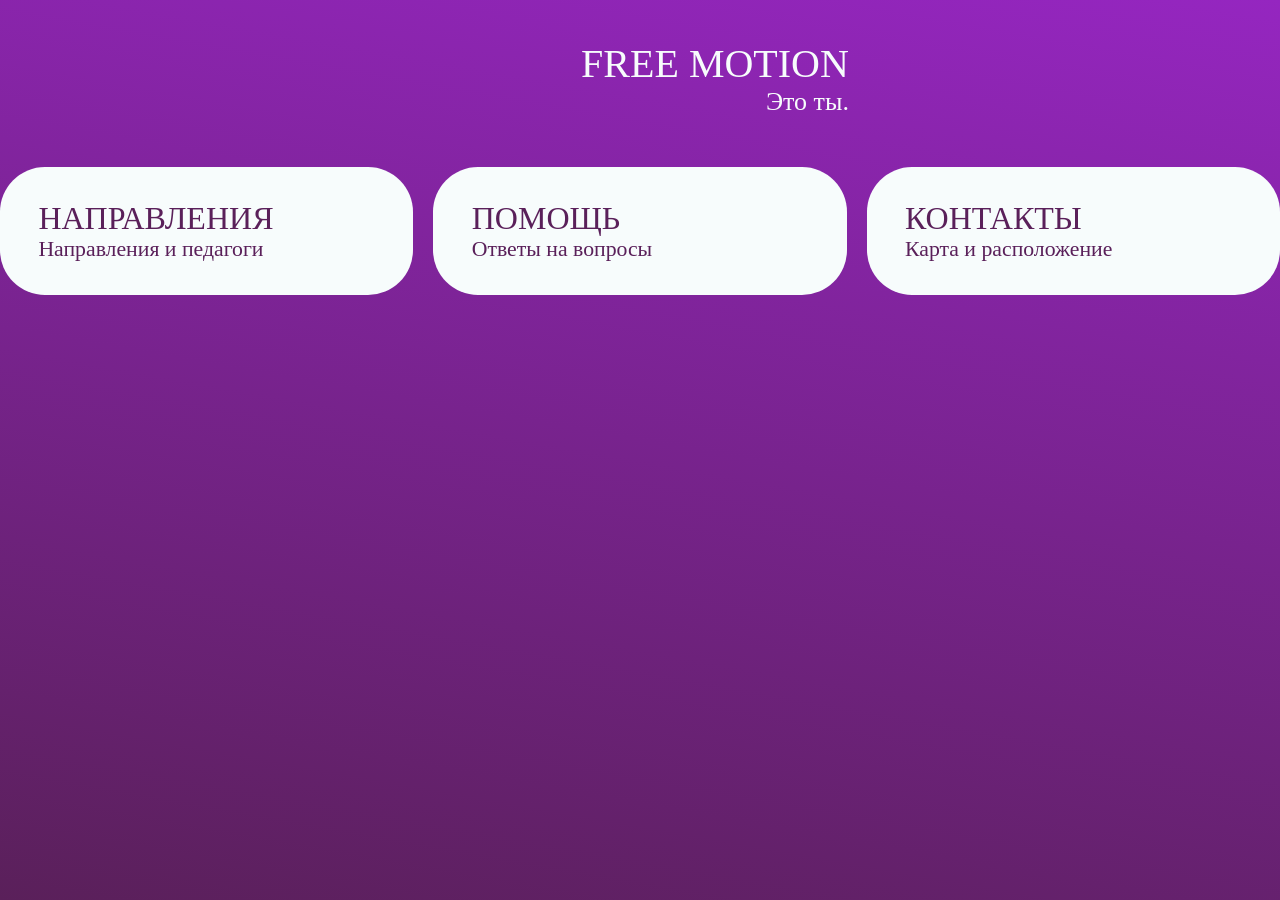
==== index.html @ 20d0e59f "Add files via upload" ====
<!DOCTYPE html>
<html lang="ru">

<head>
	<meta charset="UTF-8">
	<meta name="viewport" content="width=device-width, initial-scale=1.0">
	<title>FREE MOTION - Главная</title>
	<link rel="icon" href="/img/favicon.png">
    <link rel="stylesheet" href="/style.css">
    <link rel="stylesheet" href="/index.css">
    <meta name="theme-color" content="#9526c0">
</head>

<body>

    <main>
        <div class="main">
            <div class="header">
                <div class="logo">
                    <a href="/"><img src="/img/logo.png" alt=""></a>
                    <div class="name">
                        <p><a class="name1" href="/">FREE MOTION</a></p>
                        <p><a class="name2" href="/">Это ты.</a></p>
                    </div>
                </div>
            </div>
            <div class="index">
                <h1>Узнай подробнее</h1>
                <h2>о школе танцев</h2>
            </div>
            <div class="container">
                <div class="plitka">

                    <a href="/directions.html">
                        <div class="block">
                            <div class="zag">
                                <img src="/img/index/nap.png" data-hover="/img/index/nap-hover.png" alt="">
                                <div class="nm">
                                    <h1>Направления</h1>
                                    <h2>Направления и педагоги</h2>
                                </div>
                            </div>
                            <div class="img">
                                <img src="/img/index/napi.jpg" alt="">
                            </div>
                        </div>
                    </a>

                    <a href="/help.html">
                        <div class="block">
                            <div class="zag">
                                <img src="/img/index/vop.png" data-hover="/img/index/vop-hover.png" alt="">
                                <div class="nm">
                                    <h1>Помощь</h1>
                                    <h2>Ответы на вопросы</h2>  
                                </div>
                            </div>
                            <div class="img">
                                <img src="/img/index/vopi.jpg" alt="">
                            </div>
                        </div>
                    </a>
                    
                    <a href="/contact.html">
                        <div class="block">
                            <div class="zag">
                                <img src="/img/index/map.png" data-hover="/img/index/map-hover.png" alt="">
                                <div class="nm">
                                    <h1>Контакты</h1>
                                    <h2>Карта и расположение</h2>
                                </div>
                            </div>
                            <div class="img">
                                <img src="/img/index/mapi.jpg" alt="">
                            </div>
                        </div>
                    </a>

                </div>
            </div>


        </div>
    </main>

    <a id="top" href="#"><img src="/img/top.svg" alt=""></a>

    <script src="https://ajax.googleapis.com/ajax/libs/jquery/3.7.1/jquery.min.js"></script>
    <script src="/main.js"></script>

</body>

</html>
---- style.css ----
/* Шрифты */
@font-face {
    font-family: "TTNorms-Regular";
    src: url(/font/TTNorms-Regular.woff2);
}

@font-face {
    font-family: "TTNorms-Bold";
    src: url(/font/TTNorms-Bold.woff2);
}






/* Шаблоны */
:root {
    --light: #f7fcfc;
    --dark: #171717;
    --grey-light: #9f9f9f;
    --gray-dark: #2c2c2c;
    --purple-light: #9526c0;
    --purple-dark: #5a205a;
    --gradient: linear-gradient(10deg,#5a205a 0%, #9526c0 100%);
}





/* Базовые настройки */
*{
    margin: 0;
    padding: 0;
    font-family: "TTNorms-Regular";
    color: var(--light);
    text-decoration: none;
}





/* Плавная анимация перемещений */
html {
  scroll-behavior: smooth;
}





/* Белый фон */
body {
    background: var(--light);
}





/* Скролл бар */
body::-webkit-scrollbar {
  width: 15px;
}

body::-webkit-scrollbar-track {
  background: var(--gray-dark);
}

body::-webkit-scrollbar-thumb {
  background: var(--grey-light);
  border-radius: 20px;
  border: 3px solid var(--gray-dark);
}





#top img {
    width: 100px;
    height: 35px;
    pointer-events: none;
    transition: filter 0.3s ease;
}

/* Стиль по умолчанию */
#top {
    position: fixed;
    right: 20px;
    bottom: 20px;
    background: rgba(0, 0, 0, 0);
    border: none;
    outline: none;
    cursor: pointer;
    display: none;
    z-index: 10;
    transition: filter 0.3s ease;
}

/* При попадании в подвал — меняем цвет (пример: делаем белым) */
#top.in-footer img {
    filter: brightness(0) invert(1); /* Пример: иконка становится белой */
}

@media (hover: hover) {
    #top:hover {
        transform: scale(1.1);
    }
}














/* Адаптивность */
@media (max-width: 768px) {
    
/* Якорь */
#top img {
    width: 75px;
    height: 25px;
}

#top {
    width: 75px;
    height: 25px;
}

}
---- index.css ----
body {
    background: var(--gradient);
    min-height: 100vh;
}






.header {
    display: flex;
    align-items: center;
    margin: auto;
    justify-content: center;
    width: 100%;
    max-width: 1000px;
    padding: 10px 0;
    box-sizing: border-box;
    padding-top: 40px;
    
}

.logo {
    display: flex;
    align-items: center;
}

.logo img {
    width: 150px;
    display: block;
}

.name {
    display: flex;
    margin: 0px 40px;
    flex-direction: column;
    align-items: flex-end;
}

.name1 {
    font-family: "TTNorms-bold";
    font-size: 40px;
    white-space: nowrap;
}

 .name2 {
    font-size: 26px;
}





.index {
    display: none;
    padding-top: 50px;
    padding-bottom: 50px;
}

.index h1 {
    font-family: "TTNorms-bold";
    color: var(--light);
    font-size: 36px;
    text-align: center;
    font-weight: normal;
    text-transform: uppercase;
}

.index h2 {
    color: var(--light);
    text-align: center;
    font-size: 30px;
    font-weight: normal;
}

















.container {
    max-width: 1600px;
    width: 100%;
    margin: 0 auto;
    box-sizing: border-box;
    padding: 40px 0 40px;
}

.plitka {
    display: grid;
    grid-template-columns: repeat(auto-fit, minmax(280px, 3fr));
    gap: 20px;
}

.block {
    border-radius: 5vh;
    background: var(--light);
    transition: box-shadow 0.3s ease;
}

@media (hover: hover) {
.block:hover {
    box-shadow: 0 0 60px #d45cff, 0 0 70px #ff66ff;
}
}

.block a {
    display: block;
    height: 100%;
    width: 100%;
    border-radius: 5vh;
    overflow: hidden;
}


.zag {
    display: flex;
    align-items: center;
    padding: 20px 40px;
    padding: 2vw;
    gap: 1vw;
}

.zag img {
    height: clamp(40px, 6vw, 80px);
    flex-shrink: 0;
}

.nm h1 {
    font-family: "TTNorms-bold";
    color: var(--purple-dark);
     font-size: clamp(20px, 2.5vw, 32px);
    font-weight: normal;
    text-transform: uppercase;
    white-space: nowrap;
    transition: color 0.3s ease;
}

.nm h2 {
    color: var(--purple-dark);
    font-size: clamp(16px, 1.7vw, 26px);
    font-weight: normal;
    white-space: nowrap;
    transition: color 0.3s ease;
}

.img {
    width: 100%;
    overflow: hidden;
    border-radius: 0 0 5vh 5vh;
}

.img img {
    width: 100%;
    height: auto;
    display: block;
    object-fit: cover;
    border-radius: 0 0 5vh 5vh;
    pointer-events: none;
    transition: transform 0.4s ease;
}


@media (hover: hover) {
.block:hover .img img {
    transform: scale(1.1);
}
}

@media (hover: hover) {
.block:hover .nm h1,
.block:hover .nm h2 {
    color: var(--purple-light);
}
}



















/* Адаптивность */
@media (max-width: 768px) {

body {
    background: var(--gradient);
    min-height: 100vh;
    height: 100%;
}

.header {
    display: flex;
    align-items: center;
    margin: auto;
    justify-content: center;
    width: 100%;
    max-width: 1000px;
    padding: 10px 0;
    box-sizing: border-box;
}

.logo {
    display: flex;
    align-items: center;
}

.logo img {
    width: 110px;
    display: block;
}

.name {
    display: flex;
    margin: 0px 0 0 30px ;
    flex-direction: column;
    align-items: flex-end;
}

.name1 {
    font-family: "TTNorms-bold";
    font-size: 26px;
    white-space: nowrap;
}

.name2 {
    font-size: 15px;
}



.index {
    display: block;
    padding-top: 50px;
    padding-bottom: 0px;
}

.index h1 {
    font-family: "TTNorms-bold";
    color: var(--light);
    font-size: 26px;
    text-align: center;
    font-weight: normal;
    text-transform: uppercase;
}

.index h2 {
    color: var(--light);
    text-align: center;
    font-size: 22px;
    font-weight: normal;
}








.container {
    max-width: 1600px;
    width: 100%;
    margin: 50px auto ;
    box-sizing: border-box;
    padding-bottom: 00px;
    padding: 10px 0 40px;
}

.plitka {
    display: flex;
    flex-direction: column;
    gap: 20px;
}

.block {
    border-radius:5vh;
    background: var(--light);
    transition: box-shadow 0.3s ease;
    display: flex;
    flex-direction: row-reverse;
    align-items: center;
    padding: 5px;
    height: 80px;
}


@media (hover: hover) {
.block:hover {
    box-shadow: 0 0 60px #d45cff, 0 0 70px #ff66ff;
}
}

.block a {
    display: block;
    height: 100%;
    width: 100%;
    border-radius: 5vh;
    overflow: hidden;
    
}


.zag {
    display: flex;
    align-items: center;
    gap: 5vw;
    flex: 1;
    padding: 0 0 0 60px;
}

.zag img {
    flex-shrink: 0;
    height: 60px;
}

.nm h1 {
    font-family: "TTNorms-bold";
    color: var(--purple-dark);
    font-size: 20px;
    font-weight: normal;
    text-transform: uppercase;
    white-space: nowrap;
    transition: color 0.3s ease;
}

.nm h2 {
    color: var(--purple-dark);
    font-size: 14px;
    font-weight: normal;
    white-space: nowrap;
    transition: color 0.3s ease;
}

.img {
    flex-shrink: 0;
    width: 100px;
    height: 100px;
    border-radius: 0%;
    overflow: hidden;
    display: none;
}

.img img {
    width: 100%;
    display: block;
    object-fit: cover;
    border-radius: 0 0 5vh 5vh;
    pointer-events: none;
    transition: transform 0.4s ease;
    height: 100%;
    border-radius: 100%;
    
}


@media (hover: hover) {
.block:hover .img img {
    transform: scale(1.1);
}
}

@media (hover: hover) {
.block:hover .nm h1,
.block:hover .nm h2 {
    color: var(--purple-light);
}
}

}
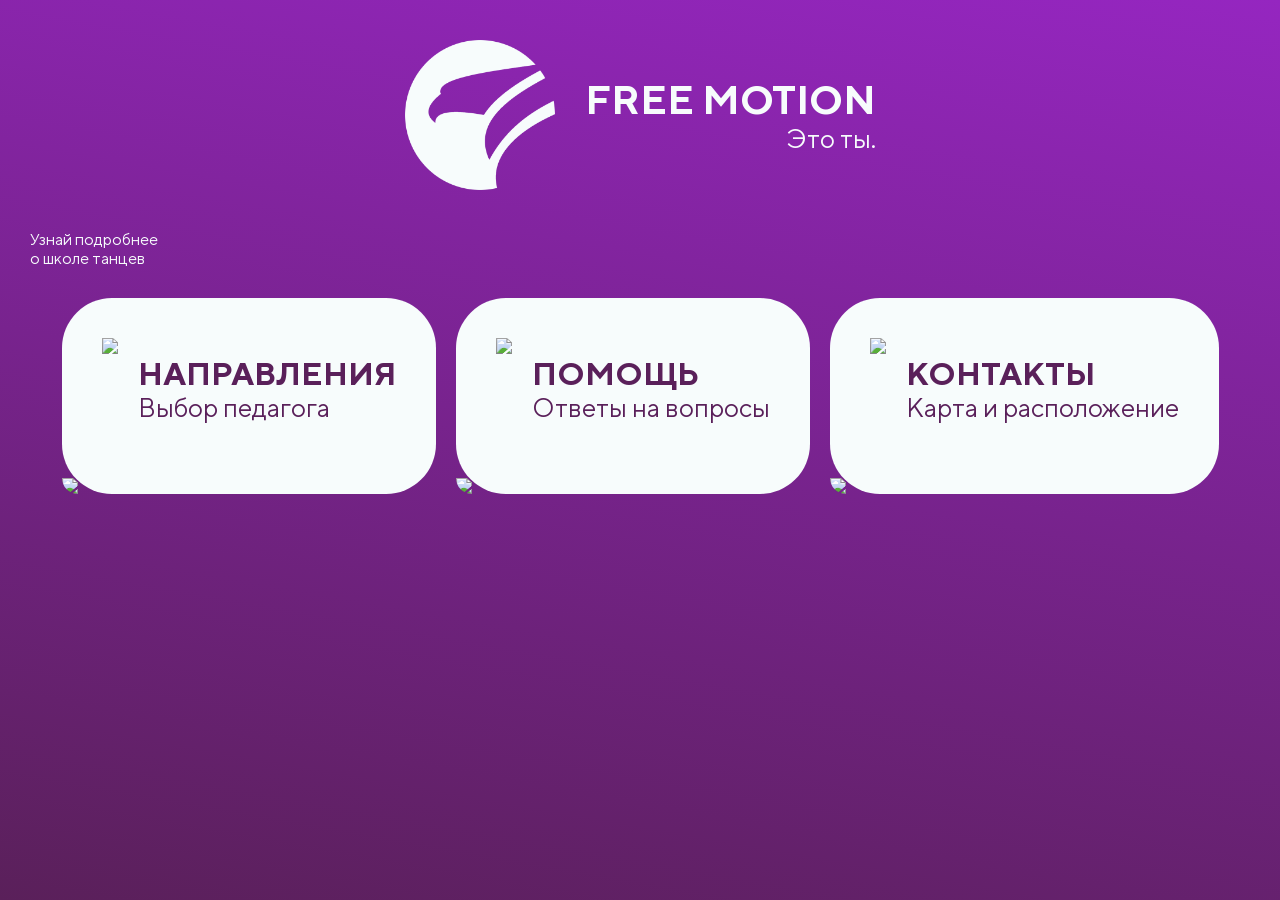
==== commit 02409fa8: "Add files via upload" ====
--- a/index.html
+++ b/index.html
@@ -2,92 +2,89 @@
 <html lang="ru">
 
 <head>
-	<meta charset="UTF-8">
-	<meta name="viewport" content="width=device-width, initial-scale=1.0">
-	<title>FREE MOTION - Главная</title>
-	<link rel="icon" href="/img/favicon.png">
-    <link rel="stylesheet" href="/style.css">
+    <meta charset="UTF-8">
+    <meta name="viewport" content="width=device-width, initial-scale=1.0, maximum-scale=1.0, user-scalable=no">
+    <title>FREE MOTION - Главная</title>
+    <meta name="apple-mobile-web-app-capable" content="yes">
+    <link rel="icon" href="/assets/icons/icon.png">
+    <link rel="apple-touch-icon" href="/assets/icons/icon.png">
+    <link rel="stylesheet" href="/assets/css/styles.css">
+    <link rel="stylesheet" href="/assets/css/site.css">
     <link rel="stylesheet" href="/index.css">
-    <meta name="theme-color" content="#9526c0">
 </head>
 
+<div class="topbar"></div>
+
 <body>
+    <header>
+        <div class="header">
+            <div class="brand">
+                <a href="/"><img src="/assets/icons/logo.png"></a>
+                <div class="titles">
+                    <p class="title">FREE MOTION</p>
+                    <p class="subtitle">Это ты.</p>
+                </div>
+            </div>
+        </div>
+    </header>
 
     <main>
-        <div class="main">
-            <div class="header">
-                <div class="logo">
-                    <a href="/"><img src="/img/logo.png" alt=""></a>
-                    <div class="name">
-                        <p><a class="name1" href="/">FREE MOTION</a></p>
-                        <p><a class="name2" href="/">Это ты.</a></p>
+        <div class="head">
+            <p>Узнай подробнее</p>
+            <p>о школе танцев</p>
+        </div>
+
+        <div class="index">
+            <a href="/directions/">
+                <div class="index-block">
+                    <div class="block-header">
+                        <img class="header-img" src="/assets/images/main/directions.webp">
+                        <img class="header-img hover" src="/assets/images/main/directions-hover.webp">
+                        <div class="block-title">
+                            <p>Направления</p>
+                            <p>Выбор педагога</p>
+                        </div>
+                    </div>
+                    <div class="block-img">
+                        <img src="/assets/images/main/directions-img.webp">
                     </div>
                 </div>
-            </div>
-            <div class="index">
-                <h1>Узнай подробнее</h1>
-                <h2>о школе танцев</h2>
-            </div>
-            <div class="container">
-                <div class="plitka">
-
-                    <a href="/directions.html">
-                        <div class="block">
-                            <div class="zag">
-                                <img src="/img/index/nap.png" data-hover="/img/index/nap-hover.png" alt="">
-                                <div class="nm">
-                                    <h1>Направления</h1>
-                                    <h2>Направления и педагоги</h2>
-                                </div>
-                            </div>
-                            <div class="img">
-                                <img src="/img/index/napi.jpg" alt="">
-                            </div>
+            </a>
+            <a href="/help/">
+                <div class="index-block">
+                    <div class="block-header">
+                        <img class="header-img" src="/assets/images/main/help.webp">
+                        <img class="header-img hover" src="/assets/images/main/help-hover.webp">
+                        <div class="block-title">
+                            <p>Помощь</p>
+                            <p>Ответы на вопросы</p>
                         </div>
-                    </a>
-
-                    <a href="/help.html">
-                        <div class="block">
-                            <div class="zag">
-                                <img src="/img/index/vop.png" data-hover="/img/index/vop-hover.png" alt="">
-                                <div class="nm">
-                                    <h1>Помощь</h1>
-                                    <h2>Ответы на вопросы</h2>  
-                                </div>
-                            </div>
-                            <div class="img">
-                                <img src="/img/index/vopi.jpg" alt="">
-                            </div>
+                    </div>
+                    <div class="block-img">
+                        <img src="/assets/images/main/help-img.webp">
+                    </div>
+                </div>
+            </a>
+            <a href="/contact/">
+                <div class="index-block">
+                    <div class="block-header">
+                        <img class="header-img" src="/assets/images/main/contact.webp">
+                        <img class="header-img hover" src="/assets/images/main/contact-hover.webp">
+                        <div class="block-title">
+                            <p>Контакты</p>
+                            <p>Карта и расположение</p>
                         </div>
-                    </a>
-                    
-                    <a href="/contact.html">
-                        <div class="block">
-                            <div class="zag">
-                                <img src="/img/index/map.png" data-hover="/img/index/map-hover.png" alt="">
-                                <div class="nm">
-                                    <h1>Контакты</h1>
-                                    <h2>Карта и расположение</h2>
-                                </div>
-                            </div>
-                            <div class="img">
-                                <img src="/img/index/mapi.jpg" alt="">
-                            </div>
-                        </div>
-                    </a>
-
+                    </div>
+                    <div class="block-img">
+                        <img src="/assets/images/main/contact-img.webp">
+                    </div>
                 </div>
-            </div>
-
-
+            </a>
         </div>
     </main>
 
-    <a id="top" href="#"><img src="/img/top.svg" alt=""></a>
-
-    <script src="https://ajax.googleapis.com/ajax/libs/jquery/3.7.1/jquery.min.js"></script>
-    <script src="/main.js"></script>
-
 </body>
 
+<div class="bottombar"></div>
+
 </html>
--- a/assets/css/styles.css
+++ b/assets/css/styles.css
@@ -0,0 +1,76 @@
+/* Импорты */
+@import "/assets/css/header.css";
+@import "/assets/css/main.css";
+@import "/assets/css/footer.css";
+@import "/assets/css/loader.css";
+@import "/assets/css/modal.css";
+
+@font-face {
+    font-family: "TTNorms";
+    src: url("/assets/fonts/TTNorms-Regular.woff2");
+    font-weight: 400;
+}
+
+@font-face {
+    font-family: "TTNorms";
+    src: url("/assets/fonts/TTNorms-Bold.woff2");
+    font-weight: 700;
+}
+
+:root {
+    --light: #f7fcfc;
+    --dark: #171717;
+    --purple-light: #9526c0;
+    --purple-dark: #5a205a;
+    --glass: #f2f0fa;
+    --white: #ffffff;
+    --gradient: linear-gradient(10deg, var(--purple-dark) 0%, var(--purple-light) 100%);
+    --radius-small: 30px;
+    --radius-big: 50px;
+    --shadow: 0 5px 25px #17171710;
+    --text13: 13px;
+    --text15: 15px;
+    --text18: 18px;
+    --text22: 22px;
+    --text26: 26px;
+}
+
+*,
+*::before,
+*::after {
+    box-sizing: border-box;
+    margin: 0;
+    padding: 0;
+    font-family: "TTNorms";
+    text-decoration: none;
+}
+
+img {
+    display: block;
+}
+
+body {
+    background: var(--light);
+}
+
+.topbar {
+    pointer-events: none;
+    position: fixed;
+    top: 0px;
+    z-index: 999;
+    width: 100%;
+    height: 11px;
+    background: #9526c0;
+    mask-image: linear-gradient(to right, transparent, transparent);
+}
+
+.bottombar {
+    pointer-events: none;
+    position: fixed;
+    bottom: 0px;
+    z-index: 999;
+    width: 100%;
+    height: 11px;
+    background: #9526c0;
+    mask-image: linear-gradient(to right, transparent, transparent);
+}
--- a/index.css
+++ b/index.css
@@ -3,202 +3,106 @@
     min-height: 100vh;
 }
 
-
-
-
-
+header {
+    background: none;
+    position: static;
+}
 
 .header {
-    display: flex;
-    align-items: center;
-    margin: auto;
+    padding-top: 40px;
     justify-content: center;
-    width: 100%;
-    max-width: 1000px;
-    padding: 10px 0;
-    box-sizing: border-box;
-    padding-top: 40px;
-    
 }
 
-.logo {
-    display: flex;
-    align-items: center;
+.brand img {
+    height: 150px;
 }
 
-.logo img {
-    width: 150px;
-    display: block;
+.title {
+    font-size: 40px;
 }
 
-.name {
-    display: flex;
-    margin: 0px 40px;
-    flex-direction: column;
-    align-items: flex-end;
+.subtitle {
+    font-size: var(--text26);
 }
 
-.name1 {
-    font-family: "TTNorms-bold";
-    font-size: 40px;
-    white-space: nowrap;
+.head p:first-of-type {
+    color: var(--light);
 }
 
- .name2 {
-    font-size: 26px;
+.head p:last-of-type {
+    color: var(--light);
 }
 
-
-
-
-
 .index {
-    display: none;
-    padding-top: 50px;
-    padding-bottom: 50px;
-}
-
-.index h1 {
-    font-family: "TTNorms-bold";
-    color: var(--light);
-    font-size: 36px;
-    text-align: center;
-    font-weight: normal;
-    text-transform: uppercase;
-}
-
-.index h2 {
-    color: var(--light);
-    text-align: center;
-    font-size: 30px;
-    font-weight: normal;
-}
-
-
-
-
-
-
-
-
-
-
-
-
-
-
-
-
-
-.container {
-    max-width: 1600px;
-    width: 100%;
-    margin: 0 auto;
-    box-sizing: border-box;
-    padding: 40px 0 40px;
-}
-
-.plitka {
-    display: grid;
-    grid-template-columns: repeat(auto-fit, minmax(280px, 3fr));
+    display: flex;
+    justify-content: center;
     gap: 20px;
 }
 
-.block {
-    border-radius: 5vh;
+.index-block {
+    border-radius: var(--radius-big);
     background: var(--light);
     transition: box-shadow 0.3s ease;
 }
 
 @media (hover: hover) {
-.block:hover {
-    box-shadow: 0 0 60px #d45cff, 0 0 70px #ff66ff;
-}
+    .index-block:hover {
+        box-shadow: 0 0 60px #d45cff, 0 0 70px #ff66ff;
+    }
 }
 
-.block a {
-    display: block;
-    height: 100%;
-    width: 100%;
-    border-radius: 5vh;
-    overflow: hidden;
+.block-header {
+    display: flex;
+    align-items: center;
+    padding: 40px;
+    gap: 20px;
 }
 
-
-.zag {
-    display: flex;
-    align-items: center;
-    padding: 20px 40px;
-    padding: 2vw;
-    gap: 1vw;
+.block-header img {
+    height: 100px;
 }
 
-.zag img {
-    height: clamp(40px, 6vw, 80px);
-    flex-shrink: 0;
+.header-img.hover,
+.index-block:hover .header-img {
+    display: none;
 }
 
-.nm h1 {
-    font-family: "TTNorms-bold";
-    color: var(--purple-dark);
-     font-size: clamp(20px, 2.5vw, 32px);
-    font-weight: normal;
-    text-transform: uppercase;
-    white-space: nowrap;
-    transition: color 0.3s ease;
+.index-block:hover .header-img.hover {
+    display: block;
 }
 
-.nm h2 {
+.block-title p:first-of-type {
     color: var(--purple-dark);
-    font-size: clamp(16px, 1.7vw, 26px);
-    font-weight: normal;
-    white-space: nowrap;
-    transition: color 0.3s ease;
+    font-size: 32px;
+    font-weight: 700;
+    text-transform: uppercase;
 }
 
-.img {
-    width: 100%;
-    overflow: hidden;
-    border-radius: 0 0 5vh 5vh;
+.block-title p:last-of-type {
+    color: var(--purple-dark);
+    font-size: var(--text26);
 }
 
-.img img {
-    width: 100%;
-    height: auto;
-    display: block;
-    object-fit: cover;
-    border-radius: 0 0 5vh 5vh;
-    pointer-events: none;
+@media (hover: hover) {
+    .index-block:hover .block-title p {
+        color: var(--purple-light);
+    }
+}
+
+.block-img {
+    overflow: hidden;
+    border-radius: 0 0 var(--radius-big) var(--radius-big);
+}
+
+.block-img img {
     transition: transform 0.4s ease;
 }
 
-
 @media (hover: hover) {
-.block:hover .img img {
-    transform: scale(1.1);
+    .index-block:hover .block-img img {
+        transform: scale(1.1);
+    }
 }
-}
-
-@media (hover: hover) {
-.block:hover .nm h1,
-.block:hover .nm h2 {
-    color: var(--purple-light);
-}
-}
-
-
-
-
-
-
-
-
-
-
-
-
-
-
 
 
 
@@ -207,198 +111,62 @@
 /* Адаптивность */
 @media (max-width: 768px) {
 
-body {
-    background: var(--gradient);
-    min-height: 100vh;
-    height: 100%;
-}
+    header .header {
+        display: flex;
+    }
 
-.header {
-    display: flex;
-    align-items: center;
-    margin: auto;
-    justify-content: center;
-    width: 100%;
-    max-width: 1000px;
-    padding: 10px 0;
-    box-sizing: border-box;
-}
+    header .header-mobile {
+        display: none;
+    }
 
-.logo {
-    display: flex;
-    align-items: center;
-}
+    .brand img {
+        height: 100px;
+    }
 
-.logo img {
-    width: 110px;
-    display: block;
-}
+    .title {
+        font-size: var(--text26);
+    }
 
-.name {
-    display: flex;
-    margin: 0px 0 0 30px ;
-    flex-direction: column;
-    align-items: flex-end;
-}
+    .subtitle {
+        font-size: var(--text18);
+    }
 
-.name1 {
-    font-family: "TTNorms-bold";
-    font-size: 26px;
-    white-space: nowrap;
-}
+    main {
+        gap: 20px;
+        padding: 20px;
+        width: 100%;
+    }
 
-.name2 {
-    font-size: 15px;
-}
+    .head p:first-of-type {
+        font-size: var(--text22);
+    }
 
+    .head p:last-of-type {
+        font-size: var(--text18);
+    }
 
+    .index {
+        flex-direction: column;
+    }
 
-.index {
-    display: block;
-    padding-top: 50px;
-    padding-bottom: 0px;
-}
+    .block-header {
+        padding: 20px 40px;
+        gap: 30px;
+    }
 
-.index h1 {
-    font-family: "TTNorms-bold";
-    color: var(--light);
-    font-size: 26px;
-    text-align: center;
-    font-weight: normal;
-    text-transform: uppercase;
-}
+    .block-header img {
+        height: 60px;
+    }
 
-.index h2 {
-    color: var(--light);
-    text-align: center;
-    font-size: 22px;
-    font-weight: normal;
-}
+    .block-title p:first-of-type {
+        font-size: var(--text22);
+    }
 
+    .block-title p:last-of-type {
+        font-size: var(--text18);
+    }
 
-
-
-
-
-
-
-.container {
-    max-width: 1600px;
-    width: 100%;
-    margin: 50px auto ;
-    box-sizing: border-box;
-    padding-bottom: 00px;
-    padding: 10px 0 40px;
-}
-
-.plitka {
-    display: flex;
-    flex-direction: column;
-    gap: 20px;
-}
-
-.block {
-    border-radius:5vh;
-    background: var(--light);
-    transition: box-shadow 0.3s ease;
-    display: flex;
-    flex-direction: row-reverse;
-    align-items: center;
-    padding: 5px;
-    height: 80px;
-}
-
-
-@media (hover: hover) {
-.block:hover {
-    box-shadow: 0 0 60px #d45cff, 0 0 70px #ff66ff;
-}
-}
-
-.block a {
-    display: block;
-    height: 100%;
-    width: 100%;
-    border-radius: 5vh;
-    overflow: hidden;
-    
-}
-
-
-.zag {
-    display: flex;
-    align-items: center;
-    gap: 5vw;
-    flex: 1;
-    padding: 0 0 0 60px;
-}
-
-.zag img {
-    flex-shrink: 0;
-    height: 60px;
-}
-
-.nm h1 {
-    font-family: "TTNorms-bold";
-    color: var(--purple-dark);
-    font-size: 20px;
-    font-weight: normal;
-    text-transform: uppercase;
-    white-space: nowrap;
-    transition: color 0.3s ease;
-}
-
-.nm h2 {
-    color: var(--purple-dark);
-    font-size: 14px;
-    font-weight: normal;
-    white-space: nowrap;
-    transition: color 0.3s ease;
-}
-
-.img {
-    flex-shrink: 0;
-    width: 100px;
-    height: 100px;
-    border-radius: 0%;
-    overflow: hidden;
-    display: none;
-}
-
-.img img {
-    width: 100%;
-    display: block;
-    object-fit: cover;
-    border-radius: 0 0 5vh 5vh;
-    pointer-events: none;
-    transition: transform 0.4s ease;
-    height: 100%;
-    border-radius: 100%;
-    
-}
-
-
-@media (hover: hover) {
-.block:hover .img img {
-    transform: scale(1.1);
-}
-}
-
-@media (hover: hover) {
-.block:hover .nm h1,
-.block:hover .nm h2 {
-    color: var(--purple-light);
-}
-}
-
-}
-
-
-
-
-
-
-
-
-
-
+    .block-img img {
+        display: none;
+    }
+}
